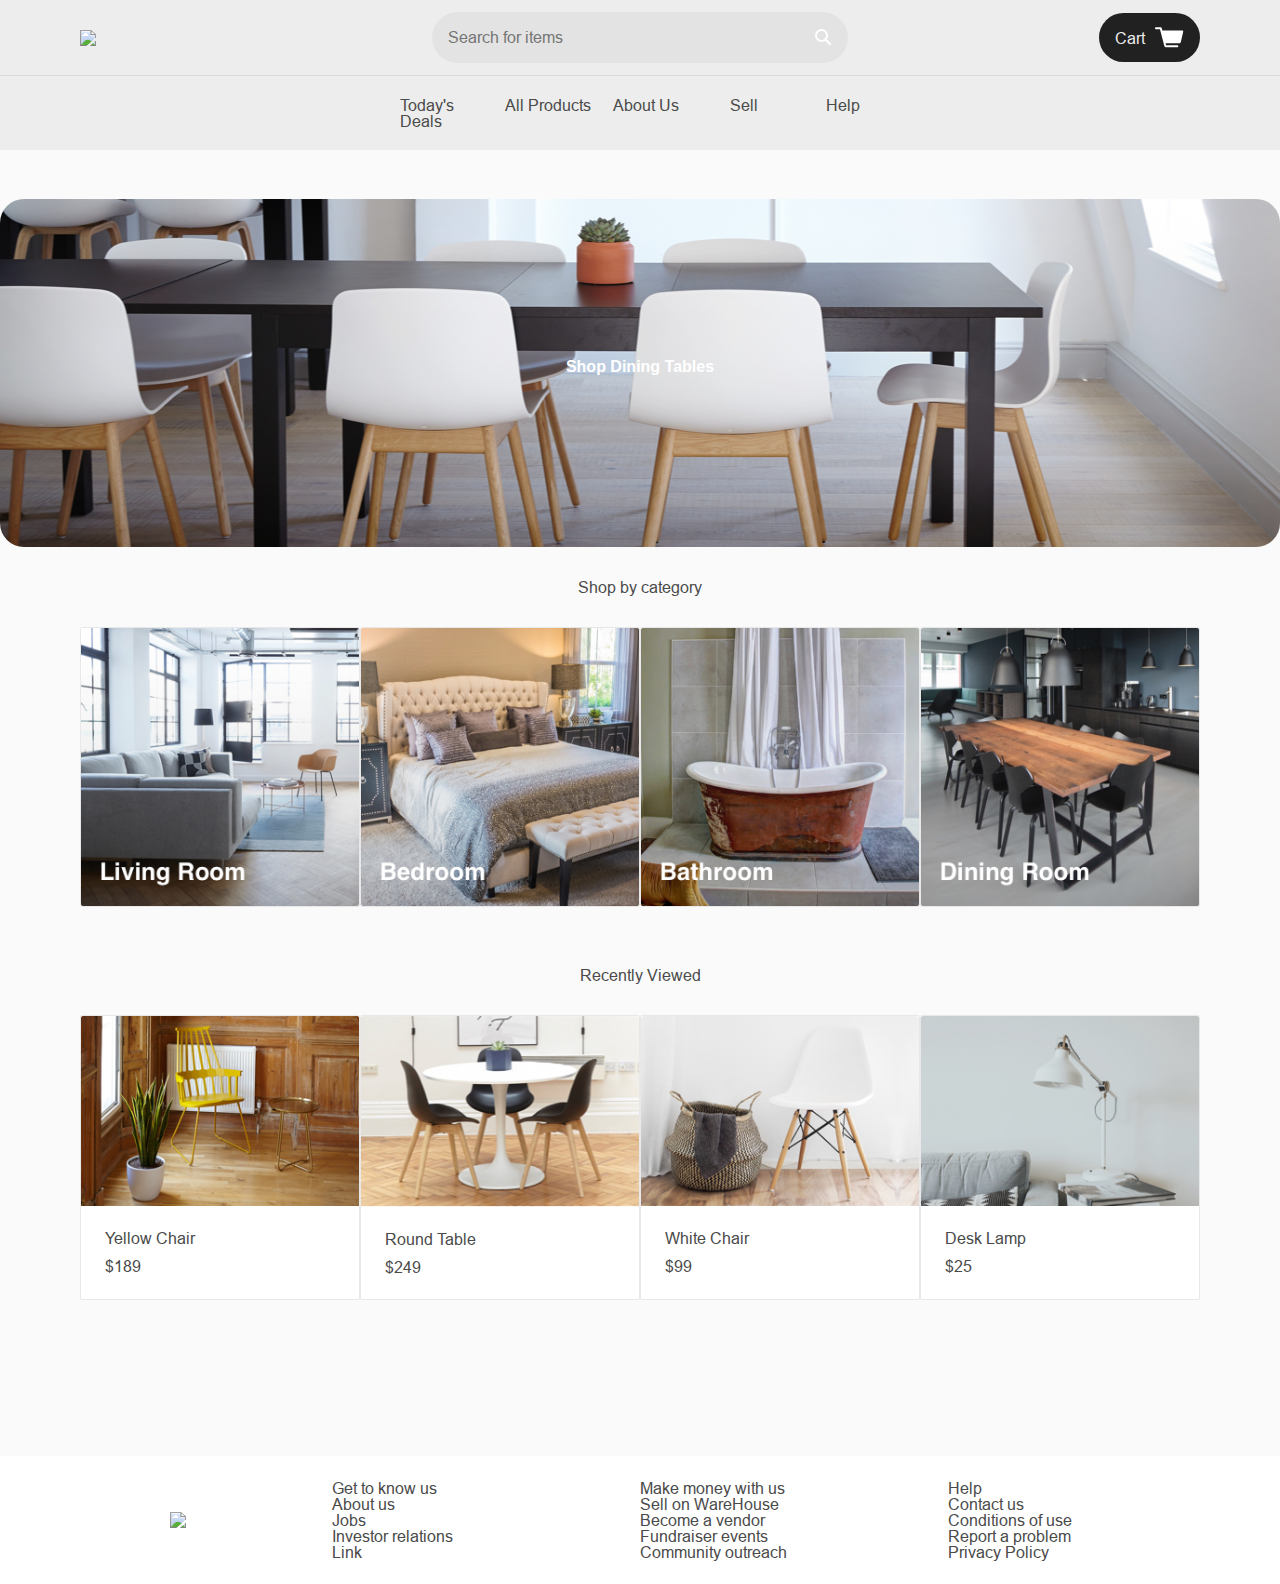
==== index.html @ c1491db4 "Starter Code" ====
<!DOCTYPE html>
<html>
<head>
  <title>WareHouse</title>
  <link rel="stylesheet" type="text/css" href="resources/css/reset.css">
  <link rel="stylesheet" type="text/css" href="resources/css/base.css">
  <link rel="stylesheet" type="text/css" href="resources/css/index.css">
  <link href="https://fonts.googleapis.com/css?family=PT+Serif:700" rel="stylesheet">
</head>
<body>
  <div class="container">

    <!-- Header -->

    <header>
      <div class="image-container">
        <a href="index.html"><img src="resources/img/home.png"></a>
      </div>
      <div class="search-bar">
        <input type="text" name="search" placeholder="Search for items">
        <a href="" class="icon"><img src="resources/img/search.svg"></a>
      </div>
      <a href="cart.html" class="button cart">Cart <img src="resources/img/cart.svg"></a>
    </header>
    <nav>
      <a href="deals.html">Today's Deals</a>
      <a href="products.html">All Products</a>
      <a href="about.html">About Us</a>
      <a href="sell.html">Sell</a>
      <a href="#">Help</a>
    </nav>

    <!-- Hero Section -->

    <div id="main" class="landing">
      <div class="hero">
        <h2>Shop Dining Tables</h2>
      </div>

    <!-- Products Preview Section -->

      <div class="products">

        <!-- Product Categories -->

        <h2>Shop by category</h2>
        <div class="product-list categories">
          <a href="living.html" class="product-category">
            <div class="image-container">
              <img src="resources/img/home/living-room.jpg">
            </div>

          </a>
          <a href="#" class="product-category">
            <div class="image-container">
              <img src="resources/img/home/bedroom.jpg">
            </div>

          </a>
          <a href="#" class="product-category">
            <div class="image-container">
              <img src="resources/img/home/bathroom.jpg">
            </div>

          </a>
          <a href="#" class="product-category">
            <div class="image-container">
              <img src="resources/img/home/dining-room.jpg">
            </div>
          </a>

        </div>

        <!-- Recently Viewed Products -->

        <h2>Recently Viewed</h2>
        <div class="product-list">
          <a href="#" class="product-item">
            <div class="image-container">
              <img src="resources/img/home/yellow-chair.jpg">
            </div>
            <div class="description">
              <h3>Yellow Chair</h3>
              <span class="price">$189</span>
            </div>
          </a>
          <a href="#" class="product-item">
            <div class="image-container">
              <img src="resources/img/home/round-table.jpg">
            </div>
            <div class="description">
              <h3>Round Table</h3>
              <span class="price">$249</span>
            </div>
          </a>
          <a href="#" class="product-item">
            <div class="image-container">
              <img src="resources/img/home/white-chair.jpg">
            </div>
            <div class="description">
              <h3>White Chair</h3>
              <span class="price">$99</span>
            </div>
          </a>
          <a href="#" class="product-item">
            <div class="image-container">
              <img src="resources/img/home/desk-lamp.jpg">
            </div>
            <div class="description">
              <h3>Desk Lamp</h3>
              <span class="price">$25</span>
            </div>
          </a>
        </div>
      </div>
    </div>

    <!-- Footer -->

    <footer>
      <img src="resources/img/home.png">
      <div class="links">
        <h4>Get to know us</h4>
        <a href="#">About us</a>
        <a href="jobs.html">Jobs</a>
        <a href="#">Investor relations</a>
        <a href="#">Link</a>
      </div>
      <div class="links">
        <h4>Make money with us</h4>
        <a href="sell.html">Sell on WareHouse</a>
        <a href="#">Become a vendor</a>
        <a href="#">Fundraiser events</a>
        <a href="#">Community outreach</a>
      </div>
      <div class="links">
        <h4>Help</h4>
        <a href="#">Contact us</a>
        <a href="#">Conditions of use</a>
        <a href="#">Report a problem</a>
        <a href="#">Privacy Policy</a>
      </div>
    </footer>
  </div>
</body>
</html>
---- resources/css/base.css ----
@font-face {
  font-family: 'Arial-MT' ;
  src: url('../fonts/ari.ttf') format('truetype');
}

/* Site-Wide Styles */

html {
  font-size: 16px;
}

body {
  font-family: 'Arial-MT', sans-serif;
  color: hsla(0, 0%, 29%, 1);
}

a {
  text-decoration: none;
  transition: .3s;
}

a:hover {
  color: hsla(0, 0%, 29%, 1);
}

h1,
h2,
h3,
h4 {

}

input,
textarea,
select {
  border-radius: 3px;
  background-color: hsla(0, 0%, 89%, 1);
  padding: 1rem;
}

/* Reusable Component - Button */

.button {
  border-radius: 30px;
  background-color: hsla(0, 0%, 13%, 1);
  text-align: center;
  color: hsla(0, 0%, 93%, 1);
  transition: .25s;
}

.button:hover {

  background-color: Black - hsla(0, 0%, 13%, 1);
  color: hsla(0, 100%, 100%, 1);
}

/* Reusable Component - Image Container */

.image-container {
  overflow: hidden;
}

.image-container img {
  display: block;
  max-width: 100%;
  height: auto;
}

/* Reusable Component - Product List */

.product-list-section {
  padding: 2rem 5rem 3.75rem 5rem;
}

.product-list {
  display: grid;
  grid-template-columns: repeat(3, 1fr);
  margin-bottom: 3.75rem;
}

.product-category {
  border-radius: 2px;
  background-color: hsla(0, 0%, 100%, 1);
  border: solid 1px hsla(0, 0%, 91%, 1);
}

.product-category .description-category {
  padding: 1.5rem;
  text-align: left;
}

.product-category h3 {
  margin-bottom: .75rem;
  color: hsla(0, 0%, 29%, 1);
}

.product-item {
  border-radius: 2px;
  background-color: hsla(0, 0%, 100%, 1);
  border: solid 1px hsla(0, 0%, 91%, 1);
}

.product-item .description {
  padding: 1.5rem;
  text-align: left;
}


.product-item h3 {
  margin-bottom: .75rem;
  color: hsla(0, 0%, 29%, 1);
  position: relative;
  display: block;
}

.product-item .price {
  color: hsla(0, 0%, 29%, 1);
}


/* Reusable Component - Form Field With Label */
.field {
  display: flex;
  flex-direction: column;
}

.field label {
  padding-bottom: .75rem;
}


/* Reusable Component - Navigation Breadcrumbs */
ul.breadcrumb {
    padding: 2rem 4rem;
    list-style: none;
    align-items: left;
}
ul.breadcrumb li {
    display: inline;
    font-size: inherit;
    align-items: left;
}
ul.breadcrumb li+li:before {
    padding: 2rem;
    color: hsla(0, 0%, 29%, 1);
    content: "/\00a0";
}
ul.breadcrumb li a {
    color: hsla(0, 0%, 29%, 1);
    text-decoration: none;
}


@media only screen and (max-width: 1100px) {
  .product-list {
    grid-template-columns: repeat(2, 1fr);
  }
}

@media only screen and (max-width: 680px) {
  .product-list {
    grid-template-columns: 1fr;
  }
}


/* Site-Wide Grid */

.container {
  display: grid;
  grid-template-areas: 'header'
                       'nav'
                       'main'
                       'footer';
}


/* Header */

header {
  grid-area: header;
  display: grid;
  grid-template-columns: 22rem 1fr 22rem;
  align-items: center;
  padding: .75rem 5rem;
  font-size: inherit;
  background-color: hsla(0, 0%, 93%, 1);
}

.search-bar {
  display: flex;
  border-radius: 33px 53px 33pzx 53px;
  width: 100%;
}

.search-bar input {
  flex-grow: 1;
  border-top-right-radius: 0;
  border-top-left-radius: 30px;
  border-bottom-right-radius: 0;
  border-bottom-left-radius: 30px;
}

.search-bar .icon {
  background-color: hsla(0, 0%, 89%, 1);
  border-radius: 0 53px 53px 0;
  padding: 1rem;
}

.search-bar .icon img {
  vertical-align: middle;
}

.cart {
  justify-self: end;
  display: flex;
  align-items: center;
  padding: .875rem 1rem;
  border-radius: 54px;
}

.cart img {
  padding-left: .625rem;
}

nav {
  display: grid;
  grid-template-columns: repeat(5, 1fr);
  justify-items: center;
  grid-area: nav;
  background-color: hsla(0, 0%, 93%, 1);
  border-top: 1px solid hsla(0, 0%, 85%, 1);
  padding: 1.313rem 24.25rem 1.313rem 25rem;
}

nav a:visted {
  color: hsla(0, 0%, 29%, 1);
}

@media only screen and (max-width: 1100px) {
  header {
    grid-template-columns: 1fr;
    justify-items: center;
  }

  .cart {
    justify-self: auto;
  }
}

@media only screen and (max-width: 700px) {
  nav {
    grid-template-columns: 1fr;
  }
}

/* Main Section */

#main {
  grid-area: main;
  display: grid;
  justify-items: center;
  text-align: center;
  background-color: hsla(0, 0%, 98%, 1);
  border-top: 1px solid hsla(0, 0%, 98%, 1);
}

#main h2 {
  margin-bottom: 2rem;
  font-size: inherit;
}

#main .button {
  box-sizing: border-box;
  width: 14.375rem;
  padding: .875rem 0;
}

/* Footer */

footer {
  grid-area: footer;
  display: grid;
  grid-template-columns: repeat(4, 1fr);
  padding: 1.5rem;
  background-color: hsla(0, 100%, 100%, 1);
}

footer img {
  align-self: center;
  justify-self: center;
}

footer .links {
  display: grid;
}

footer a {
  color: hsla(0, 0%, 29%, 1);
}

@media only screen and (max-width: 810px) {
  footer {
    grid-template-columns: repeat(3, 1fr);
  }

  footer img {
    grid-column: 1 / span 3;
  }
}

@media only screen and (max-width: 490px) {
  footer {
    grid-template-columns: 1fr;
    justify-items: center;
    text-align: center;
  }

  footer img {
    grid-column: auto;
  }
}
---- resources/css/index.css ----
.hero {
  width: 100%;
  height: 21.75rem;
  margin-top: 3rem;
  border-radius: 1.5rem;
  background-image: url('../img/home/hero.png');
  background-repeat: no-repeat;
  background-size: cover;
  background-position: center;
  text-align: center;
  color: hsla(0, 0%, 100%, 1);
}

.hero h2 {
  padding-top: 10rem;
  color: hsla(0, 100%, 100%, 1);
  font-family: Helvetica;
  font-size: inherit;
  font-weight: bold;
  text-align: center;
}

.products {
  padding: 0 5rem 6rem 5rem;
}

.products h2 {
  margin-top: 2rem;
  font-size: inherit;
}

.landing .product-list {
  grid-template-columns: repeat(4, 1fr);
}

.categories h3 {
  margin-bottom: 0;
}

@media only screen and (max-width: 1020px) {
  .landing .product-list {
    grid-template-columns: repeat(3, 1fr);
  }
}


@media only screen and (max-width: 760px) {
  .landing .product-list {
    grid-template-columns: repeat(2, 1fr);
  }
}

@media only screen and (max-width: 565px) {
  .hero {
    padding-left: 0;
    text-align: center;
  }

  .hero h2 {
    padding-top: 7rem;
  }

  .hero p {
    width: 90%;
    margin: auto;
  }
}

@media only screen and (max-width: 470px) {
  .landing .product-list {
    grid-template-columns: 1fr;
  }
}
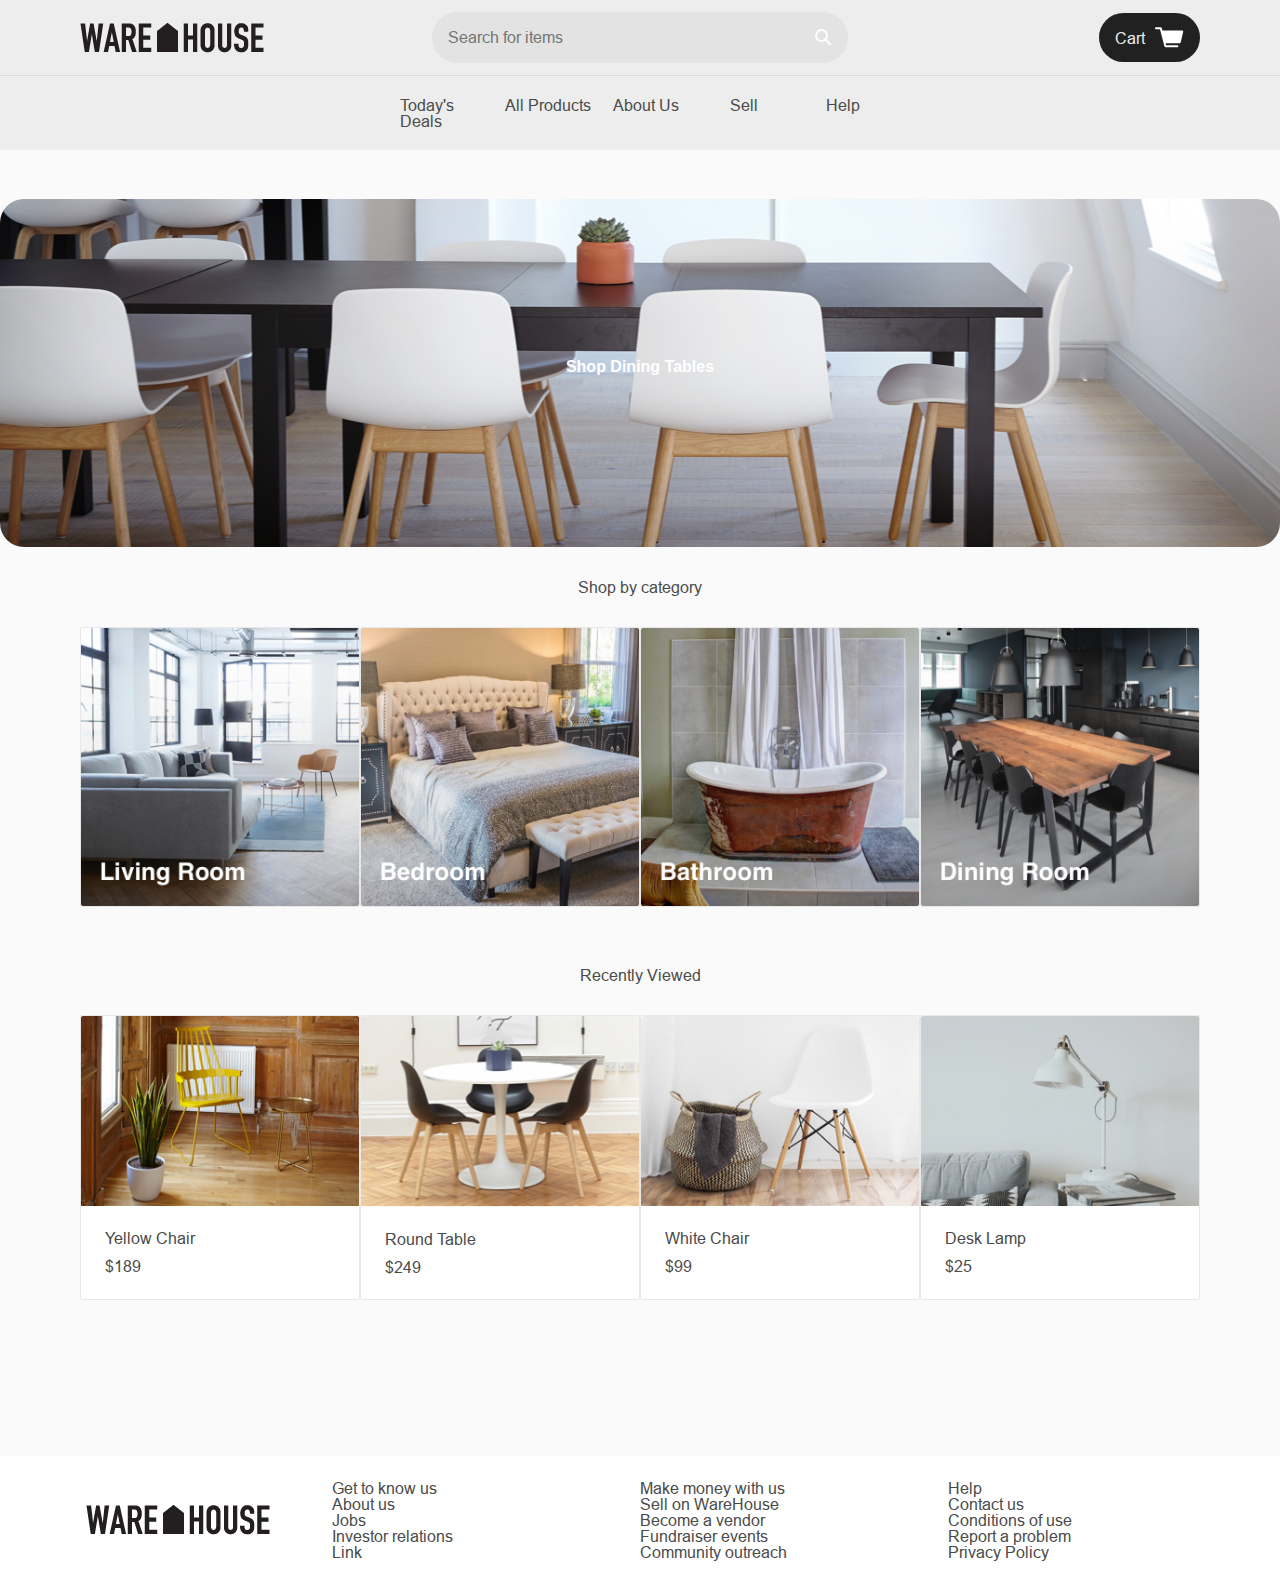
==== commit 77757f95: "Possible missing link logo fix on index.html" ====
--- a/index.html
+++ b/index.html
@@ -14,7 +14,7 @@
 
     <header>
       <div class="image-container">
-        <a href="index.html"><img src="resources/img/home.png"></a>
+        <a href="index.html"><img src="resources/img/Home.png"></a>
       </div>
       <div class="search-bar">
         <input type="text" name="search" placeholder="Search for items">
@@ -118,7 +118,7 @@
     <!-- Footer -->
 
     <footer>
-      <img src="resources/img/home.png">
+      <img src="resources/img/Home.png">
       <div class="links">
         <h4>Get to know us</h4>
         <a href="#">About us</a>
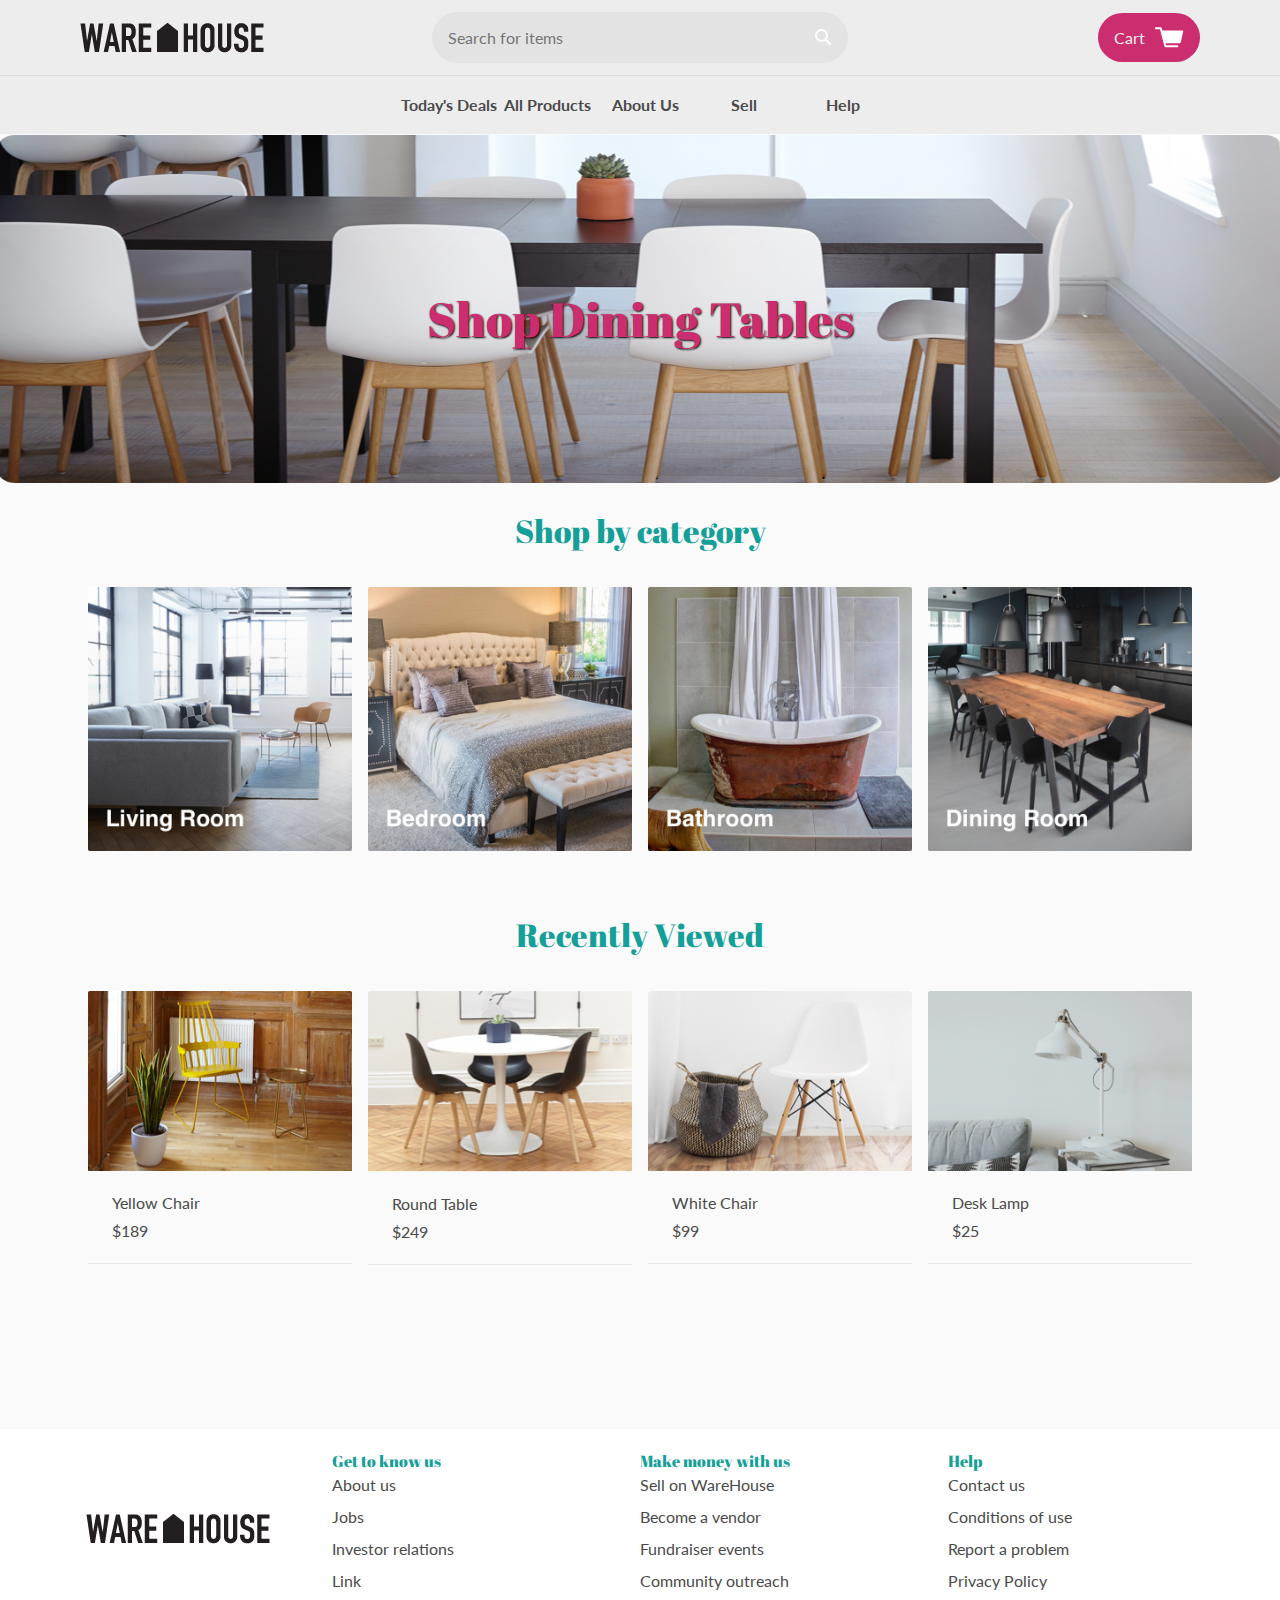
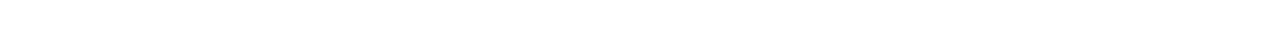
==== commit bb0cdad3: "Finished first three user cases" ====
--- a/index.html
+++ b/index.html
@@ -5,6 +5,7 @@
   <link rel="stylesheet" type="text/css" href="resources/css/reset.css">
   <link rel="stylesheet" type="text/css" href="resources/css/base.css">
   <link rel="stylesheet" type="text/css" href="resources/css/index.css">
+  <link href="https://fonts.googleapis.com/css?family=Abril+Fatface|Lato:400,400i,700,700i" rel="stylesheet">
   <link href="https://fonts.googleapis.com/css?family=PT+Serif:700" rel="stylesheet">
 </head>
 <body>
--- a/resources/css/base.css
+++ b/resources/css/base.css
@@ -5,12 +5,19 @@
 
 /* Site-Wide Styles */
 
+:root{
+  --primary-color: #cb2d6f;
+  --primary-subcolor: #501f3a;
+  --secondary-color: #14a098;
+  --secondary-subcolor: #0f292F;
+}
+
 html {
   font-size: 16px;
 }
 
 body {
-  font-family: 'Arial-MT', sans-serif;
+  font-family: 'Lato', sans-serif;
   color: hsla(0, 0%, 29%, 1);
 }
 
@@ -25,9 +32,12 @@
 
 h1,
 h2,
-h3,
 h4 {
-
+font-family:'Abril Fatface', cursive;
+}
+
+h2{
+  font-size: 2rem;
 }
 
 input,
@@ -42,7 +52,7 @@
 
 .button {
   border-radius: 30px;
-  background-color: hsla(0, 0%, 13%, 1);
+  background-color: var(--primary-color);
   text-align: center;
   color: hsla(0, 0%, 93%, 1);
   transition: .25s;
@@ -62,7 +72,7 @@
 
 .image-container img {
   display: block;
-  max-width: 100%;
+  width: 100%;
   height: auto;
 }
 
@@ -80,8 +90,7 @@
 
 .product-category {
   border-radius: 2px;
-  background-color: hsla(0, 0%, 100%, 1);
-  border: solid 1px hsla(0, 0%, 91%, 1);
+  padding: .5rem;
 }
 
 .product-category .description-category {
@@ -96,13 +105,13 @@
 
 .product-item {
   border-radius: 2px;
-  background-color: hsla(0, 0%, 100%, 1);
-  border: solid 1px hsla(0, 0%, 91%, 1);
+  padding: .5rem;
 }
 
 .product-item .description {
   padding: 1.5rem;
   text-align: left;
+  border-bottom: solid 1px hsla(0, 0%, 91%, 1);
 }
 
 
@@ -185,6 +194,10 @@
   padding: .75rem 5rem;
   font-size: inherit;
   background-color: hsla(0, 0%, 93%, 1);
+}
+
+header .image-container img{
+  width: auto;
 }
 
 .search-bar {
@@ -233,8 +246,17 @@
   padding: 1.313rem 24.25rem 1.313rem 25rem;
 }
 
-nav a:visted {
-  color: hsla(0, 0%, 29%, 1);
+nav a {
+  font-weight: bold;
+  transition: color 1s ease;
+}
+
+nav a:hover{
+  color: var(--secondary-color);
+}
+
+nav a:active{
+  font-size: 1.1rem;
 }
 
 @media only screen and (max-width: 1100px) {
@@ -267,7 +289,6 @@
 
 #main h2 {
   margin-bottom: 2rem;
-  font-size: inherit;
 }
 
 #main .button {
@@ -286,6 +307,11 @@
   background-color: hsla(0, 100%, 100%, 1);
 }
 
+footer h4{
+  color: var(--secondary-color);
+  padding-bottom: .5rem;
+}
+
 footer img {
   align-self: center;
   justify-self: center;
@@ -297,6 +323,16 @@
 
 footer a {
   color: hsla(0, 0%, 29%, 1);
+  padding-bottom: 1rem;
+  transition: color 1s ease;
+}
+
+footer a:hover{
+  color: var(--secondary-color);
+}
+
+footer a:active{
+  font-weight: bold;
 }
 
 @media only screen and (max-width: 810px) {
--- a/resources/css/index.css
+++ b/resources/css/index.css
@@ -1,8 +1,6 @@
 .hero {
   width: 100%;
   height: 21.75rem;
-  margin-top: 3rem;
-  border-radius: 1.5rem;
   background-image: url('../img/home/hero.png');
   background-repeat: no-repeat;
   background-size: cover;
@@ -13,11 +11,10 @@
 
 .hero h2 {
   padding-top: 10rem;
-  color: hsla(0, 100%, 100%, 1);
-  font-family: Helvetica;
-  font-size: inherit;
-  font-weight: bold;
+  color: var(--primary-color);
+  font-size: 3rem;
   text-align: center;
+  text-shadow: 1px 1px 2px #000000;
 }
 
 .products {
@@ -26,7 +23,9 @@
 
 .products h2 {
   margin-top: 2rem;
-  font-size: inherit;
+  color: var(--secondary-color);
+  font-family: 'Abril Fatface', cursive;
+
 }
 
 .landing .product-list {
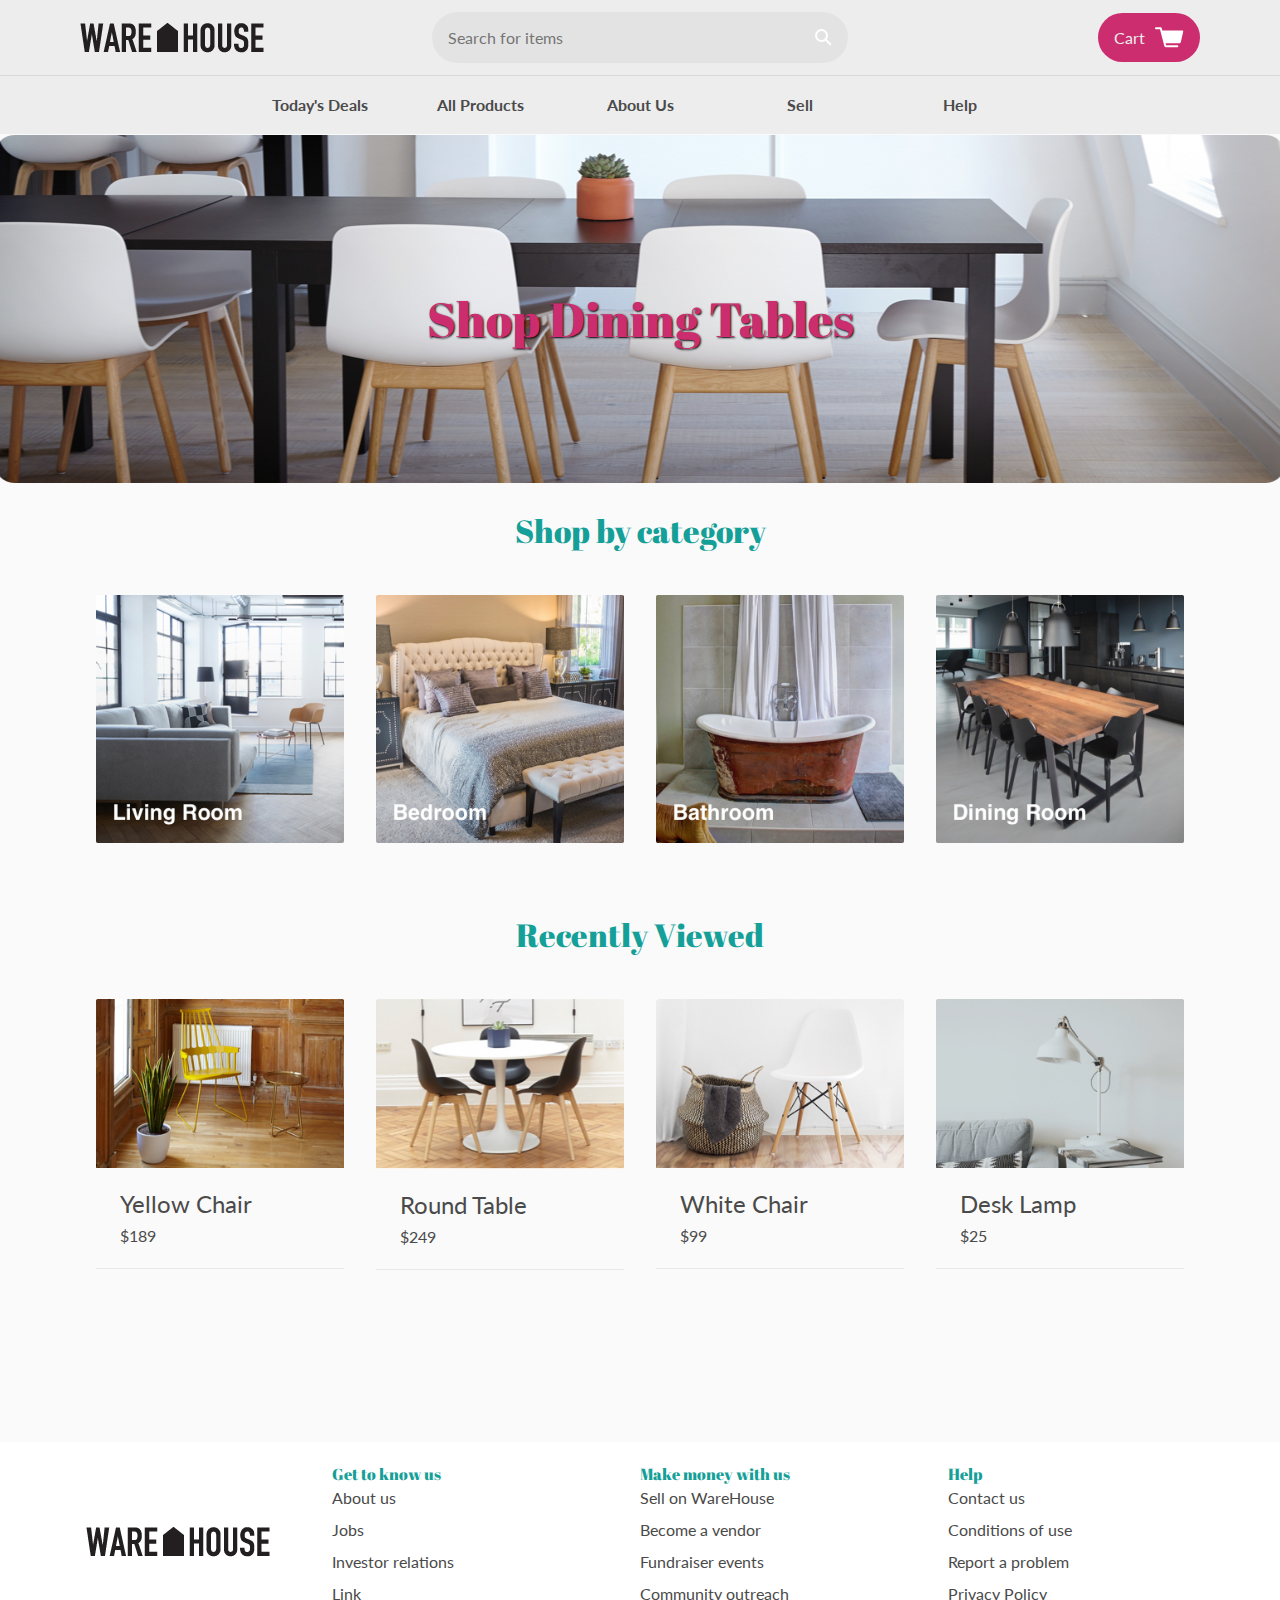
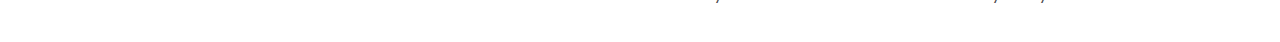
==== commit cc9439eb: "index.html contains ARIA labels" ====
--- a/index.html
+++ b/index.html
@@ -15,15 +15,15 @@
 
     <header>
       <div class="image-container">
-        <a href="index.html"><img src="resources/img/Home.png"></a>
+        <a href="index.html"><img src="resources/img/Home.png" alt="WareHouse logo"></a>
       </div>
-      <div class="search-bar">
+      <div class="search-bar" role="search" aria-label="search website">
         <input type="text" name="search" placeholder="Search for items">
-        <a href="" class="icon"><img src="resources/img/search.svg"></a>
+        <a href="" class="icon"><img src="resources/img/search.svg" alt="Search icon"></a>
       </div>
       <a href="cart.html" class="button cart">Cart <img src="resources/img/cart.svg"></a>
     </header>
-    <nav>
+    <nav role="navigation" aria-label="main-navigation">
       <a href="deals.html">Today's Deals</a>
       <a href="products.html">All Products</a>
       <a href="about.html">About Us</a>
@@ -33,7 +33,7 @@
 
     <!-- Hero Section -->
 
-    <div id="main" class="landing">
+    <div id="main" class="landing" role="banner">
       <div class="hero">
         <h2>Shop Dining Tables</h2>
       </div>
@@ -44,29 +44,29 @@
 
         <!-- Product Categories -->
 
-        <h2>Shop by category</h2>
+        <h2  role="heading" aria-label="Section header">Shop by category</h2>
         <div class="product-list categories">
           <a href="living.html" class="product-category">
             <div class="image-container">
-              <img src="resources/img/home/living-room.jpg">
+              <img src="resources/img/home/living-room.jpg" alt="Living Room">
             </div>
 
           </a>
           <a href="#" class="product-category">
             <div class="image-container">
-              <img src="resources/img/home/bedroom.jpg">
+              <img src="resources/img/home/bedroom.jpg" alt="Bedroom">
             </div>
 
           </a>
           <a href="#" class="product-category">
             <div class="image-container">
-              <img src="resources/img/home/bathroom.jpg">
+              <img src="resources/img/home/bathroom.jpg" alt="Bathroom">
             </div>
 
           </a>
           <a href="#" class="product-category">
             <div class="image-container">
-              <img src="resources/img/home/dining-room.jpg">
+              <img src="resources/img/home/dining-room.jpg" alt="Dining room">
             </div>
           </a>
 
@@ -74,11 +74,11 @@
 
         <!-- Recently Viewed Products -->
 
-        <h2>Recently Viewed</h2>
+        <h2  role="heading" aria-label="Section header">Recently Viewed</h2>
         <div class="product-list">
           <a href="#" class="product-item">
             <div class="image-container">
-              <img src="resources/img/home/yellow-chair.jpg">
+              <img src="resources/img/home/yellow-chair.jpg" alt="yellow chair">
             </div>
             <div class="description">
               <h3>Yellow Chair</h3>
@@ -87,7 +87,7 @@
           </a>
           <a href="#" class="product-item">
             <div class="image-container">
-              <img src="resources/img/home/round-table.jpg">
+              <img src="resources/img/home/round-table.jpg" alt="Round Table">
             </div>
             <div class="description">
               <h3>Round Table</h3>
@@ -96,7 +96,7 @@
           </a>
           <a href="#" class="product-item">
             <div class="image-container">
-              <img src="resources/img/home/white-chair.jpg">
+              <img src="resources/img/home/white-chair.jpg" alt="white chair">
             </div>
             <div class="description">
               <h3>White Chair</h3>
@@ -105,7 +105,7 @@
           </a>
           <a href="#" class="product-item">
             <div class="image-container">
-              <img src="resources/img/home/desk-lamp.jpg">
+              <img src="resources/img/home/desk-lamp.jpg" alt="desk Lamp">
             </div>
             <div class="description">
               <h3>Desk Lamp</h3>
@@ -118,8 +118,8 @@
 
     <!-- Footer -->
 
-    <footer>
-      <img src="resources/img/Home.png">
+    <footer role="navigation" aria-label="footer navigation">
+      <img src="resources/img/Home.png" alt="WareHouse logo">
       <div class="links">
         <h4>Get to know us</h4>
         <a href="#">About us</a>
--- a/resources/css/base.css
+++ b/resources/css/base.css
@@ -32,12 +32,25 @@
 
 h1,
 h2,
+h3,
 h4 {
 font-family:'Abril Fatface', cursive;
 }
 
+h1{
+  color: var(--primary-color);
+  font-size: 3rem;
+  text-shadow: 1px 1px 2px #000000;
+}
+
 h2{
   font-size: 2rem;
+  color: var(--secondary-color);
+}
+
+h3{
+  font-size: 1.5rem;
+  color: var(--secondary-color);
 }
 
 input,
@@ -55,13 +68,12 @@
   background-color: var(--primary-color);
   text-align: center;
   color: hsla(0, 0%, 93%, 1);
-  transition: .25s;
+  transition: all .4s ease;
 }
 
 .button:hover {
-
-  background-color: Black - hsla(0, 0%, 13%, 1);
-  color: hsla(0, 100%, 100%, 1);
+  background-color: var(--primary-subcolor);
+  color: hsla(0, 0%, 93%, 1);
 }
 
 /* Reusable Component - Image Container */
@@ -86,11 +98,17 @@
   display: grid;
   grid-template-columns: repeat(3, 1fr);
   margin-bottom: 3.75rem;
+
 }
 
 .product-category {
   border-radius: 2px;
-  padding: .5rem;
+  padding: 1rem;
+  transition: all .5s ease; /* Animation */
+}
+
+.product-category:hover{
+  transform: scale(1.05);
 }
 
 .product-category .description-category {
@@ -105,7 +123,12 @@
 
 .product-item {
   border-radius: 2px;
-  padding: .5rem;
+  padding: 1rem;
+  transition: all .5s ease; /* Animation */
+}
+
+.product-item:hover{
+  transform: scale(1.05);
 }
 
 .product-item .description {
@@ -114,17 +137,18 @@
   border-bottom: solid 1px hsla(0, 0%, 91%, 1);
 }
 
-
 .product-item h3 {
   margin-bottom: .75rem;
   color: hsla(0, 0%, 29%, 1);
   position: relative;
   display: block;
+  font-family: 'Lato', sans-serif;
 }
 
 .product-item .price {
   color: hsla(0, 0%, 29%, 1);
 }
+
 
 
 /* Reusable Component - Form Field With Label */
@@ -243,7 +267,7 @@
   grid-area: nav;
   background-color: hsla(0, 0%, 93%, 1);
   border-top: 1px solid hsla(0, 0%, 85%, 1);
-  padding: 1.313rem 24.25rem 1.313rem 25rem;
+  padding: 1.313rem 15rem;
 }
 
 nav a {
@@ -261,8 +285,11 @@
 
 @media only screen and (max-width: 1100px) {
   header {
-    grid-template-columns: 1fr;
     justify-items: center;
+  }
+
+  nav{
+    padding: 1.313rem 10rem;
   }
 
   .cart {
